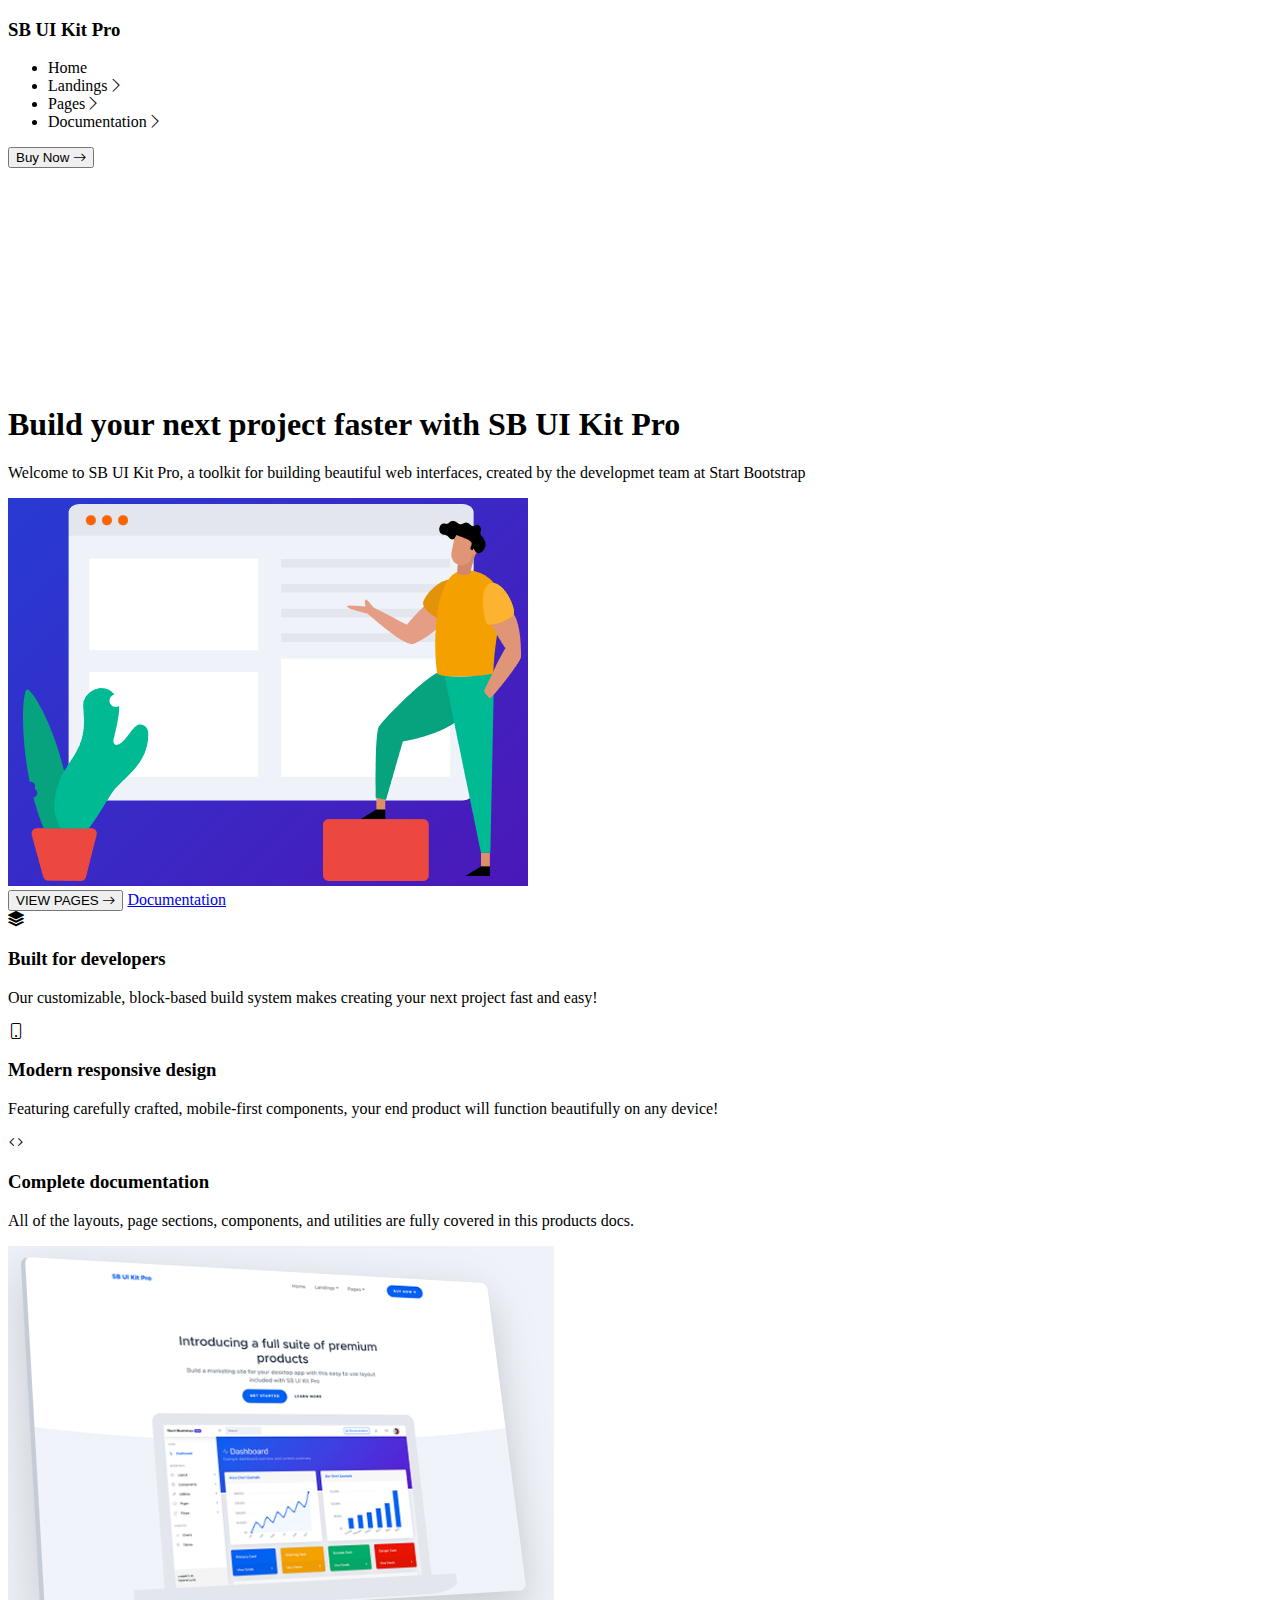
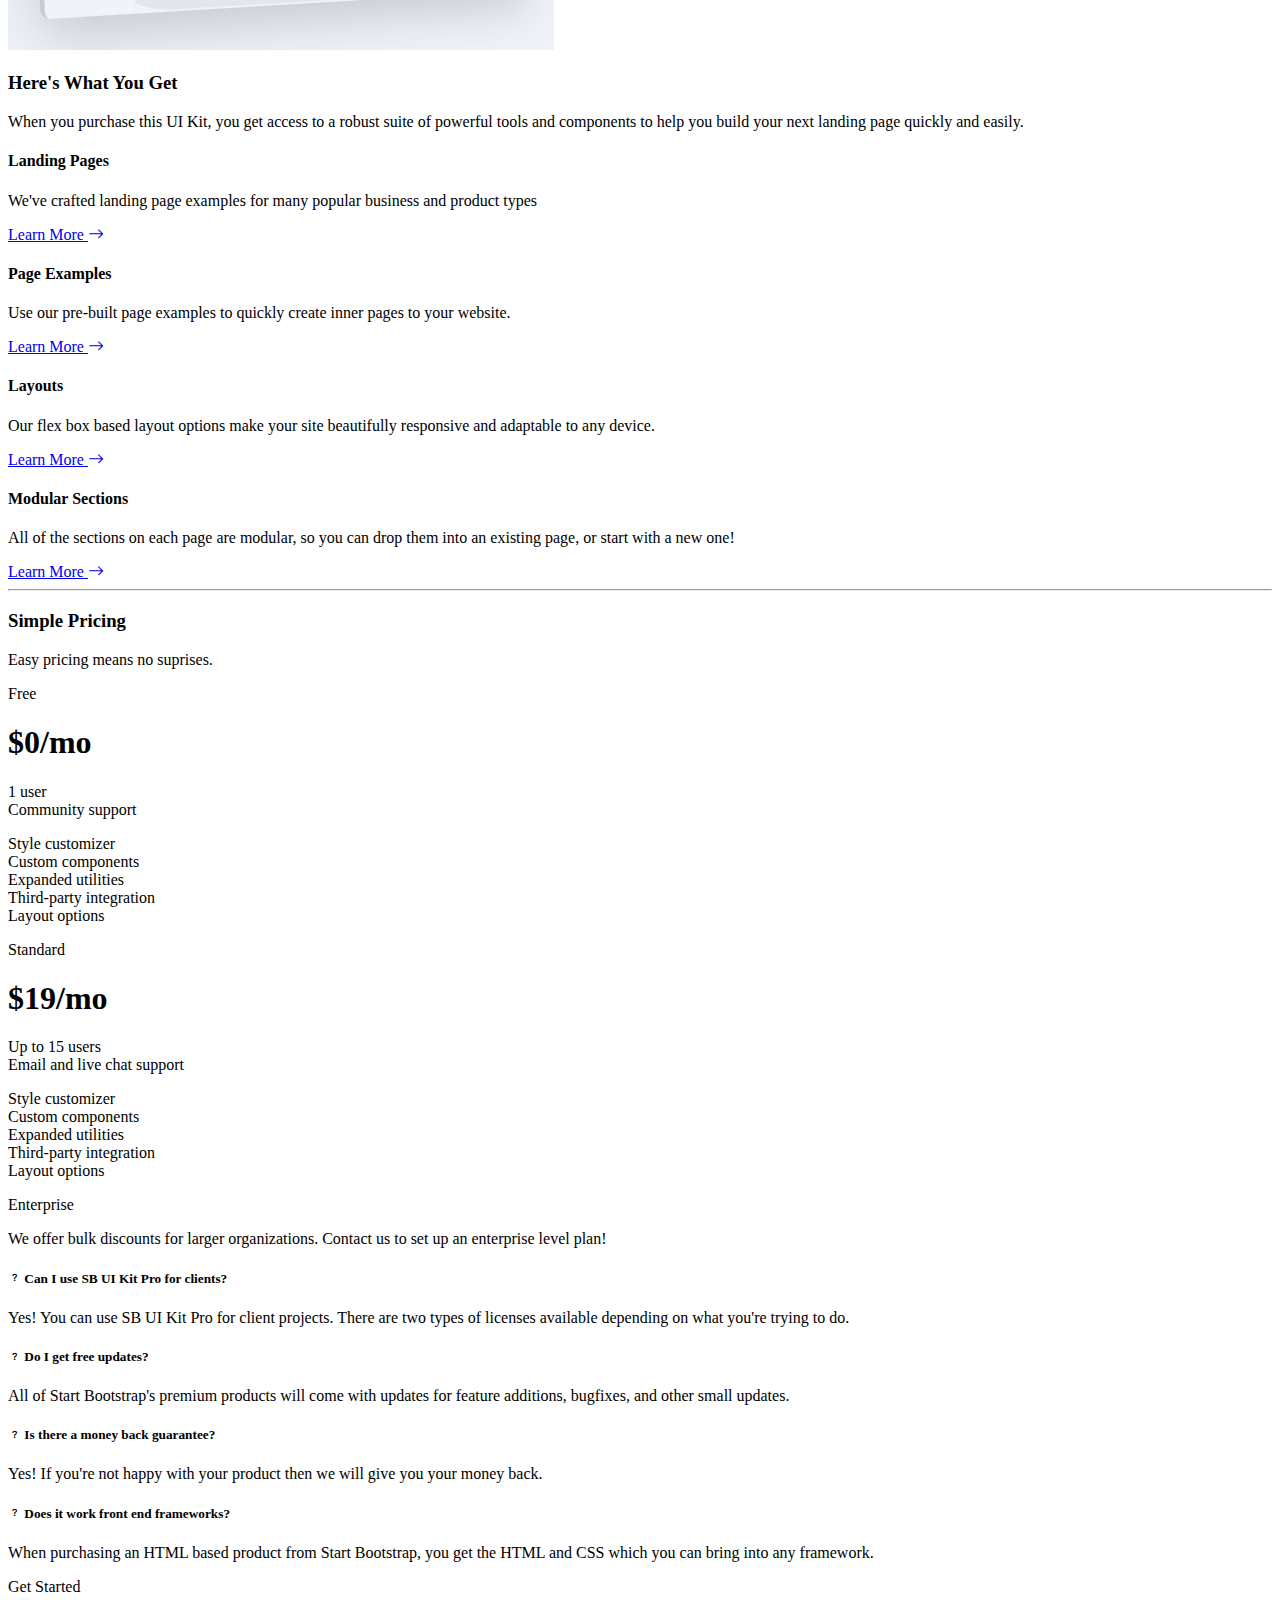
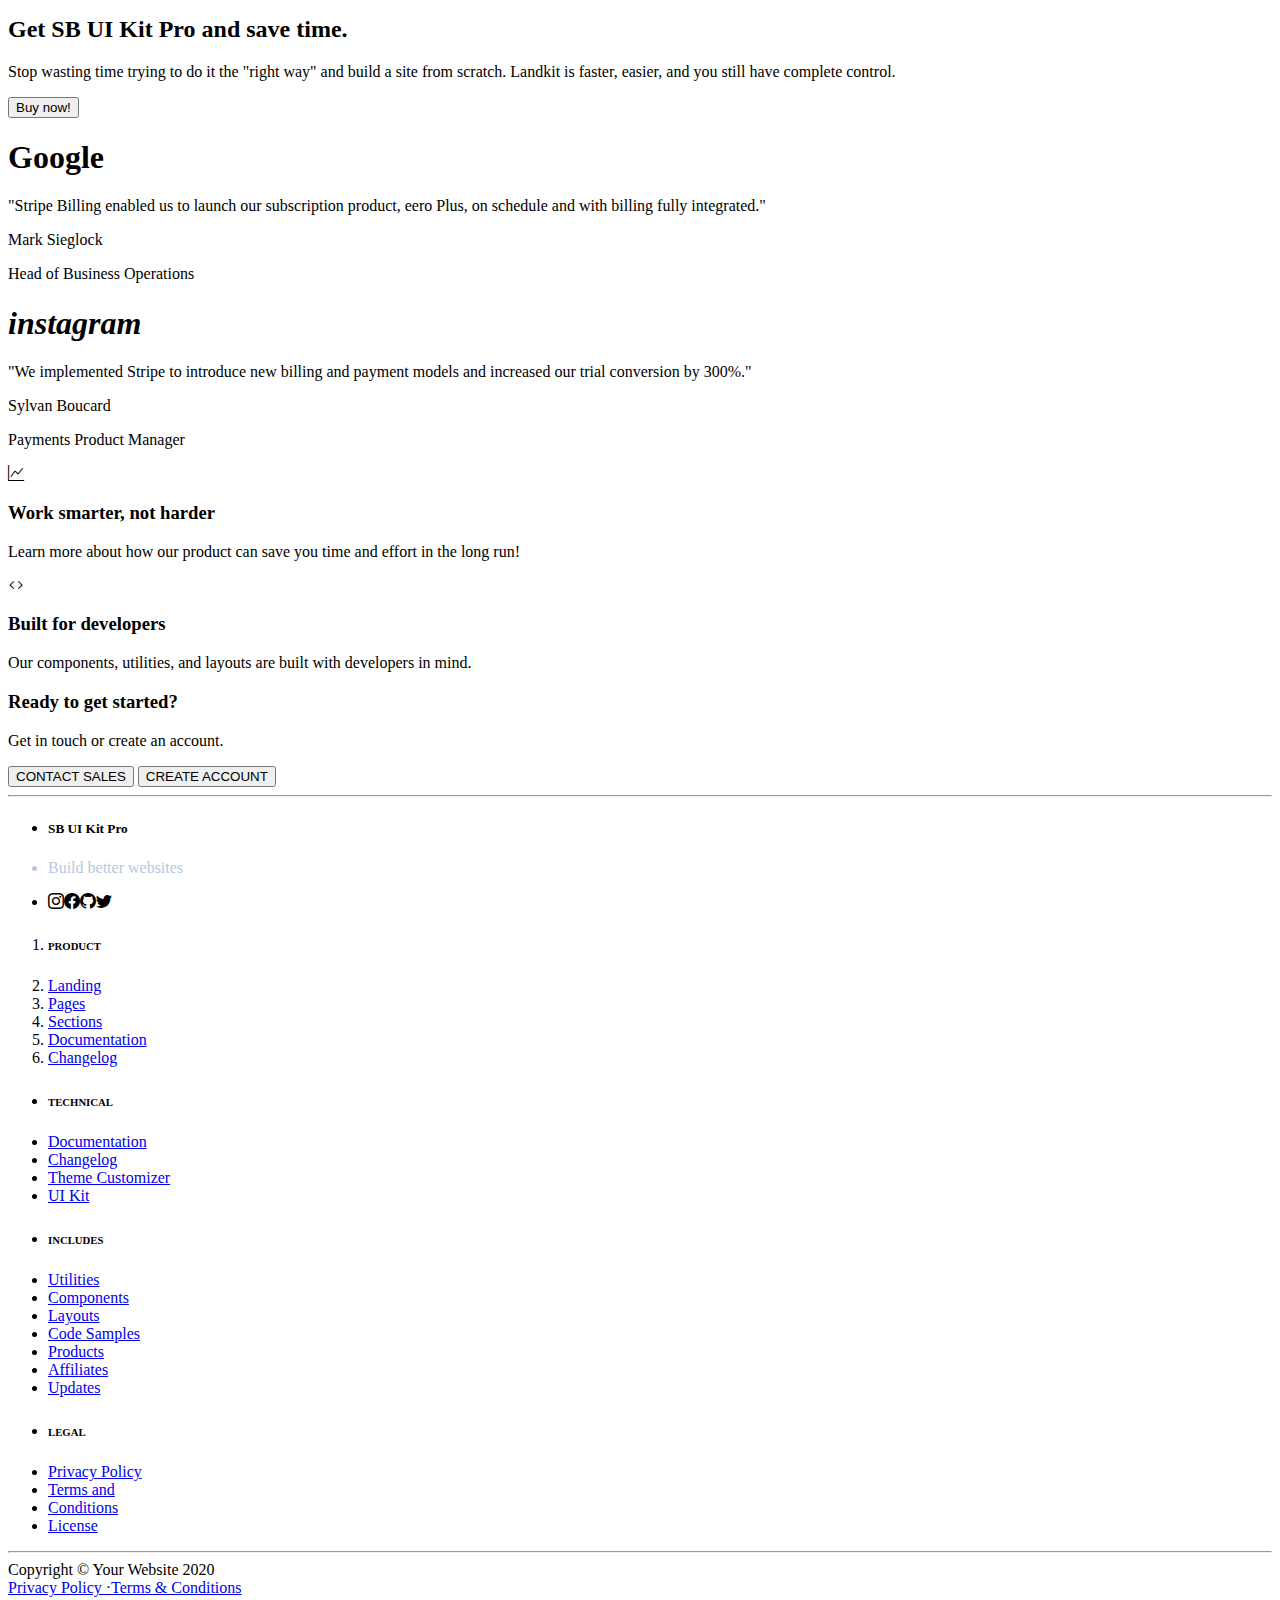
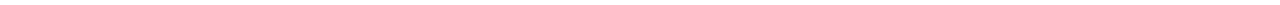
==== copia-de-pagina/index.html @ 25e829fa "portafolio" ====
<!DOCTYPE html>
<html lang="es">
<head>
    <meta charset="UTF-8">
    <meta http-equiv="X-UA-Compatible" content="IE=edge">
    <meta name="viewport" content="width=device-width, initial-scale=1.0">
    <link rel="stylesheet" href="style.css">
    <link href="https://cdn.jsdelivr.net/npm/bootstrap@5.2.3/dist/css/bootstrap.min.css" rel="stylesheet" integrity="sha384-rbsA2VBKQhggwzxH7pPCaAqO46MgnOM80zW1RWuH61DGLwZJEdK2Kadq2F9CUG65" crossorigin="anonymous">
    <link rel="stylesheet" href="https://cdn.jsdelivr.net/npm/bootstrap-icons@1.10.2/font/bootstrap-icons.css">
    <title>proyecto-copia-de-pagina</title>
   
</head>
<body>
    <div class="fondo">
        <div class="up">
    <nav class="navegador">
<h3>SB UI Kit Pro</h3>
        <ul>
            <li>Home</li>
            <li class="landing">Landings<i class="bi bi-chevron-right"></i>
            <!-- <div class="lan">
                <div class="im"><h4>Multipurpose landing pages for a variety of projects.</h4>
                <button class="botonn">VIEW ALL</button></div>
                <div class="din">
                    <ul>
                    <li></li>
                    <li></li>
                    <li></li>
                    <li></li>
                    <li></li>
                </ul></div>
            </div> -->
            </li>
            <li>Pages<i class="bi bi-chevron-right"></i></li>
            <li>Documentation<i class="bi bi-chevron-right"></i></li>
        </ul>
<button class="botonn">Buy Now <i class="bi bi-arrow-right"></i></button>
    </nav>
</div>
    <div class="titulo">
        <div class="con">
            <br><br><br><br><br><br><br><br><br><br><br><br>
        <h1>Build your next project faster with SB UI Kit Pro</h1>
        <p>Welcome to SB UI Kit Pro, a toolkit for building beautiful web interfaces, created by the developmet team at Start Bootstrap</p>
       </div>
       <img src="person.png" alt="img"> 
    </div>
    <div class="buu">
         <button class="botonn">VIEW PAGES <i class="bi bi-arrow-right"></i></button>
        <a href="#">Documentation</a> </div>
</div>
<div class="capa4">
<div class="capa3">
<div class="capa2">
<div class="carpe">
<section class="logitos">
    <div class="logo">
        <i class="bi bi-stack "></i>
        <h3>Built for developers</h3>
        <p>Our customizable, block-based build system makes creating your next project fast and easy!</p>
    </div>
    <div class="logo">
        <i class="bi bi-phone"></i>
        <h3>Modern responsive design</h3>
        <p>Featuring carefully crafted, mobile-first components, your end product will function beautifully on any device!</p>
    </div>
    <div class="logo">
        <i class="bi bi-code"></i>
        <h3>Complete documentation</h3>
        <p>All of the layouts, page sections, components, and utilities are fully covered in this products docs.</p>
    </div>
</section>
<section class="grafica">
    <div class="contiene">
        <div class="con-img">
            <img src="grafica.png" alt="img">
        </div >
        <div class="con-text">
            <h3>Here's What You Get</h3>
            <p>When you purchase this UI Kit, you get access to a robust suite of powerful tools and components to help you build your next landing page quickly and easily.</p>
            <div class="mini">
                <div class="d1">
                <h4>Landing Pages</h4>
                <p>We've crafted landing page examples for many popular business and product types</p>
                <a href="#">Learn More <i class="bi bi-arrow-right"></i></a>
          </div>
          <div class="d1">
                <h4>Page Examples</h4>
                <p>Use our pre-built page examples to quickly create inner pages to your website.</p>
                <a href="#">Learn More <i class="bi bi-arrow-right"></i></a>
        </div>
            </div>
                <div class="mini">
                <div class="d1">
                 <h4>Layouts</h4>
                <p>Our flex box based layout options make your site beautifully responsive and adaptable to any device.</p>
                <a href="#">Learn More <i class="bi bi-arrow-right"></i></a>
            </div>
            <div class="d1">
                <h4>Modular Sections</h4>
                <p>All of the sections on each page are modular, so you can drop them into an existing page, or start with a new one!</p>
                <a href="#">Learn More <i class="bi bi-arrow-right"></i></a>
            </div>
            </div>
        </div>
    </div>
    <hr>
    <div class="carta">
        <div class="titu">
        <h3>Simple Pricing</h3>
        <p>Easy pricing means no suprises.</p>
    </div>
    </div>
    <div class="car">
        <div class="free">
            <span class="spa">Free</span>
            <h1>$0/mo</h1>
            <span>1 user<br>
                Community support</span>
            <p>Style customizer<br>
                Custom components<br>
                Expanded utilities<br>
                Third-party integration <br>
                Layout options</p>
        </div>
        <div class="free">
            <span class="stand">Standard</span>
            <h1>$19/mo</h1>
            <span>Up to 15 users<br>
                Email and live chat support</span>
            <p>Style customizer<br>
                Custom components<br>
                Expanded utilities<br>
                Third-party integration<br>
                Layout options</p>
        </div>
        <div class="nohay">
            <span>Enterprise</span>
            
            <p>We offer bulk discounts for larger organizations. Contact us to set up an enterprise level plan!</p>
        </div>
    </div>
</section>
</div>
<div class="mid">
    <div class="tex">
        <h5><i class="bi bi-question"></i>  Can I use SB UI Kit Pro for clients?</h5>
        <p>Yes! You can use SB UI Kit Pro for client projects. There are two types of licenses available depending on what you're trying to do.</p>
        <h5><i class="bi bi-question"></i>  Do I get free updates?
        </h5>
        <p>All of Start Bootstrap's premium products will come with updates for feature additions, bugfixes, and other small updates.</p>
    </div>
    <div class="tex">
        <h5><i class="bi bi-question"></i> Is there a money back guarantee?</h5>
        <p>Yes! If you're not happy with your product then we will give you your money back.</p>
        <h5><i class="bi bi-question"></i> Does it work front end frameworks?</h5>
        <p>When purchasing an HTML based product from Start Bootstrap, you get the HTML and CSS which you can bring into any framework.</p>
    </div>
</div>
<div class="til">
    <div>
    <span><o class="o"> Get Started</o></span>
    <h2>Get SB UI Kit Pro and save time.</h2>
    <p>Stop wasting time trying to do it the "right way" and build a site from scratch. Landkit is faster, easier, and you still have complete control.</p>
    <button class="botonnn">Buy now!</button>
</div>
</div>
</div>
<div class="google">
    <div class="go"><h1>Google</h1>
    <p class="p">"Stripe Billing enabled us to launch our subscription product, eero Plus, on schedule and with billing fully integrated."</p>
        <p class="n">Mark Sieglock</p>
        <p class="c">Head of Business Operations</p>
</div>
    <div class="insta"><h1><i> instagram</i></h1>
    <p class="p">"We implemented Stripe to introduce new billing and payment models and increased our trial conversion by 300%."</p>
    <p class="n">Sylvan Boucard</p>
    <p class="c">Payments Product Manager</p>
</div>
</div>
<div class="code">
    <div class="gra">
        <i class="bi bi-graph-up"></i>
        <div class="hh"><h3>Work smarter, not harder</h3>
        <p>Learn more about how our product can save you time and effort in the long run!</p></div>
    </div>
    <div class="cod">
        <i class="bi bi-code"></i>
        <div class="hh"><h3>Built for developers </h3>
        <p>Our components, utilities, and layouts are built with developers in mind.</p></div>
    </div>
</div>
</div>
<div class="casi">
    <div class="tit">
        <h3>Ready to get started?</h3>
        <p>Get in touch or create an account.</p>
    </div>
    <div class="but">
        <button class="bu1 bu2">CONTACT SALES</button>
        <button class="bu1 bu3">CREATE ACCOUNT</button>
    </div>
</div>
<hr class="hr">
<div class="ultimo">
    <div class="div1"><ul>
        <li><h5>SB UI Kit Pro</h5></li>
        <li style="color: #b6c8df;margin-bottom: 1rem;">Build better websites</li>
        <li><i class="bi bi-instagram"></i><i class="bi bi-facebook"></i><i class="bi bi-github"></i><i class="bi bi-twitter"></i></li>
    </ul></div>
    <div class="div2"><ol>
        <li id="colo"><h6>PRODUCT</h6></li>
        <li><a href="#">Landing</a></li>
        <li><a href="#">Pages</a></li>
        <li><a href="#">Sections</a></li>
        <li><a href="#">Documentation</a></li>
        <li><a href="#">Changelog</a></li>
    </ol></div>
    <div class="div3"><ul>
        <li><h6>TECHNICAL</h6></li>
        <li><a href="#">Documentation</a></li>
        <li><a href="#">Changelog</a></li>
        <li><a href="#">Theme Customizer</a></li>
        <li><a href="#">UI Kit</a></li>
    </ul></div>
    <div class="div4"><ul>
        <li><h6>INCLUDES</h6></li>
        <li><a href="#">Utilities</a></li>
        <li><a href="#">Components</a></li>
        <li><a href="#">Layouts</a></li>
        <li><a href="#">Code Samples</a></li>
        <li><a href="#">Products</a></li>
        <li><a href="#">Affiliates</a></li>
        <li><a href="#">Updates</a></li>
    </ul></div>
    <div class="div5"><ul>
        <li><h6>LEGAL</h6></li>
        <li><a href="#">Privacy Policy</a></li>
        <li><a href="#">Terms and</a></li>
        <li><a href="#">Conditions</a></li>
        <li><a href="#">License</a></li>
    </ul></div>
</div>
<hr class="hr">
<div class="copy">
<div>Copyright © Your Website 2020</div>
<div><a href="#">Privacy Policy ·</a><a href="#">Terms & Conditions</a></div>
</div>
</div>
</body>
<script>
    window.addEventListener("scroll",()=>{
       const fondo = document.querySelector(".navegador");
      let sc = window.scrollY;
       if(sc > 100){
        fondo.style.background= " #041735"; }
        else{
            fondo.style.background= "transparent";
        } 
   
    })
   
</script>
<script src="https://cdn.jsdelivr.net/npm/bootstrap@5.2.3/dist/js/bootstrap.bundle.min.js" integrity="sha384-kenU1KFdBIe4zVF0s0G1M5b4hcpxyD9F7jL+jjXkk+Q2h455rYXK/7HAuoJl+0I4" crossorigin="anonymous"></script>
</html>
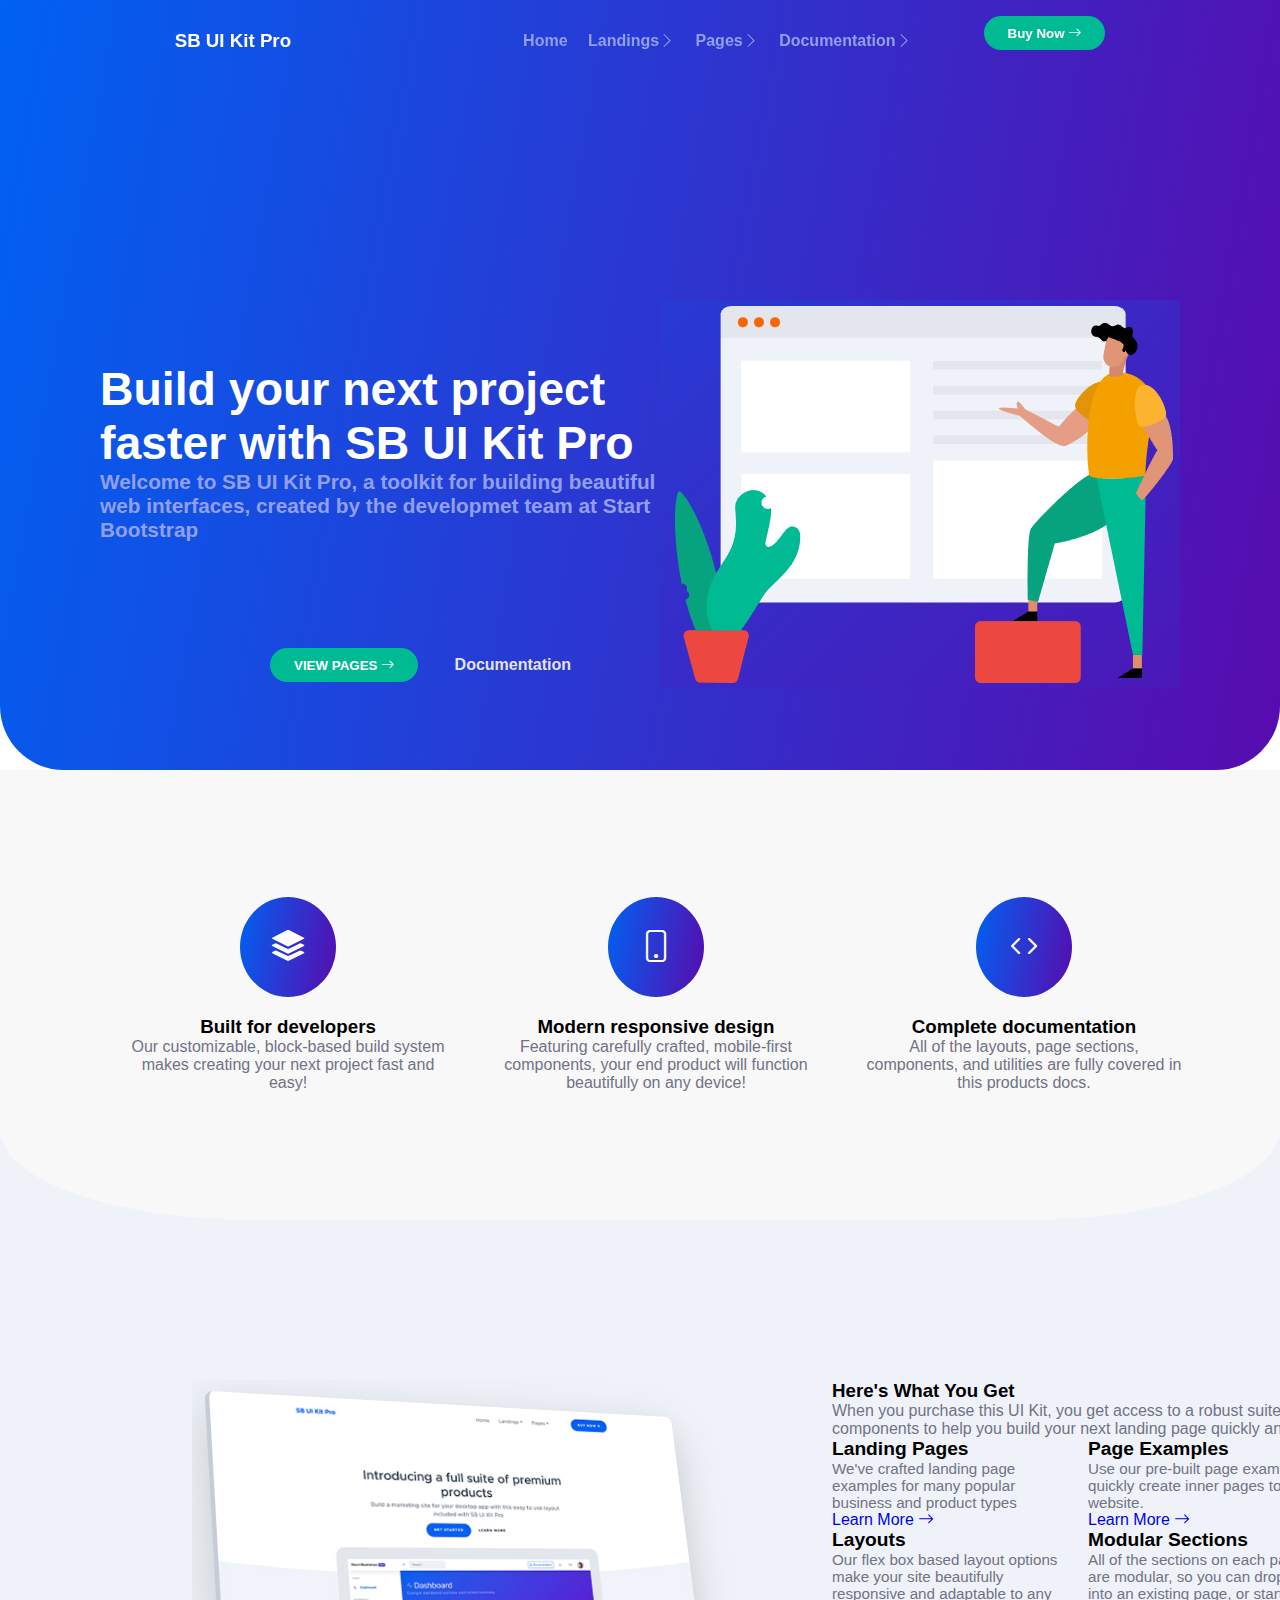
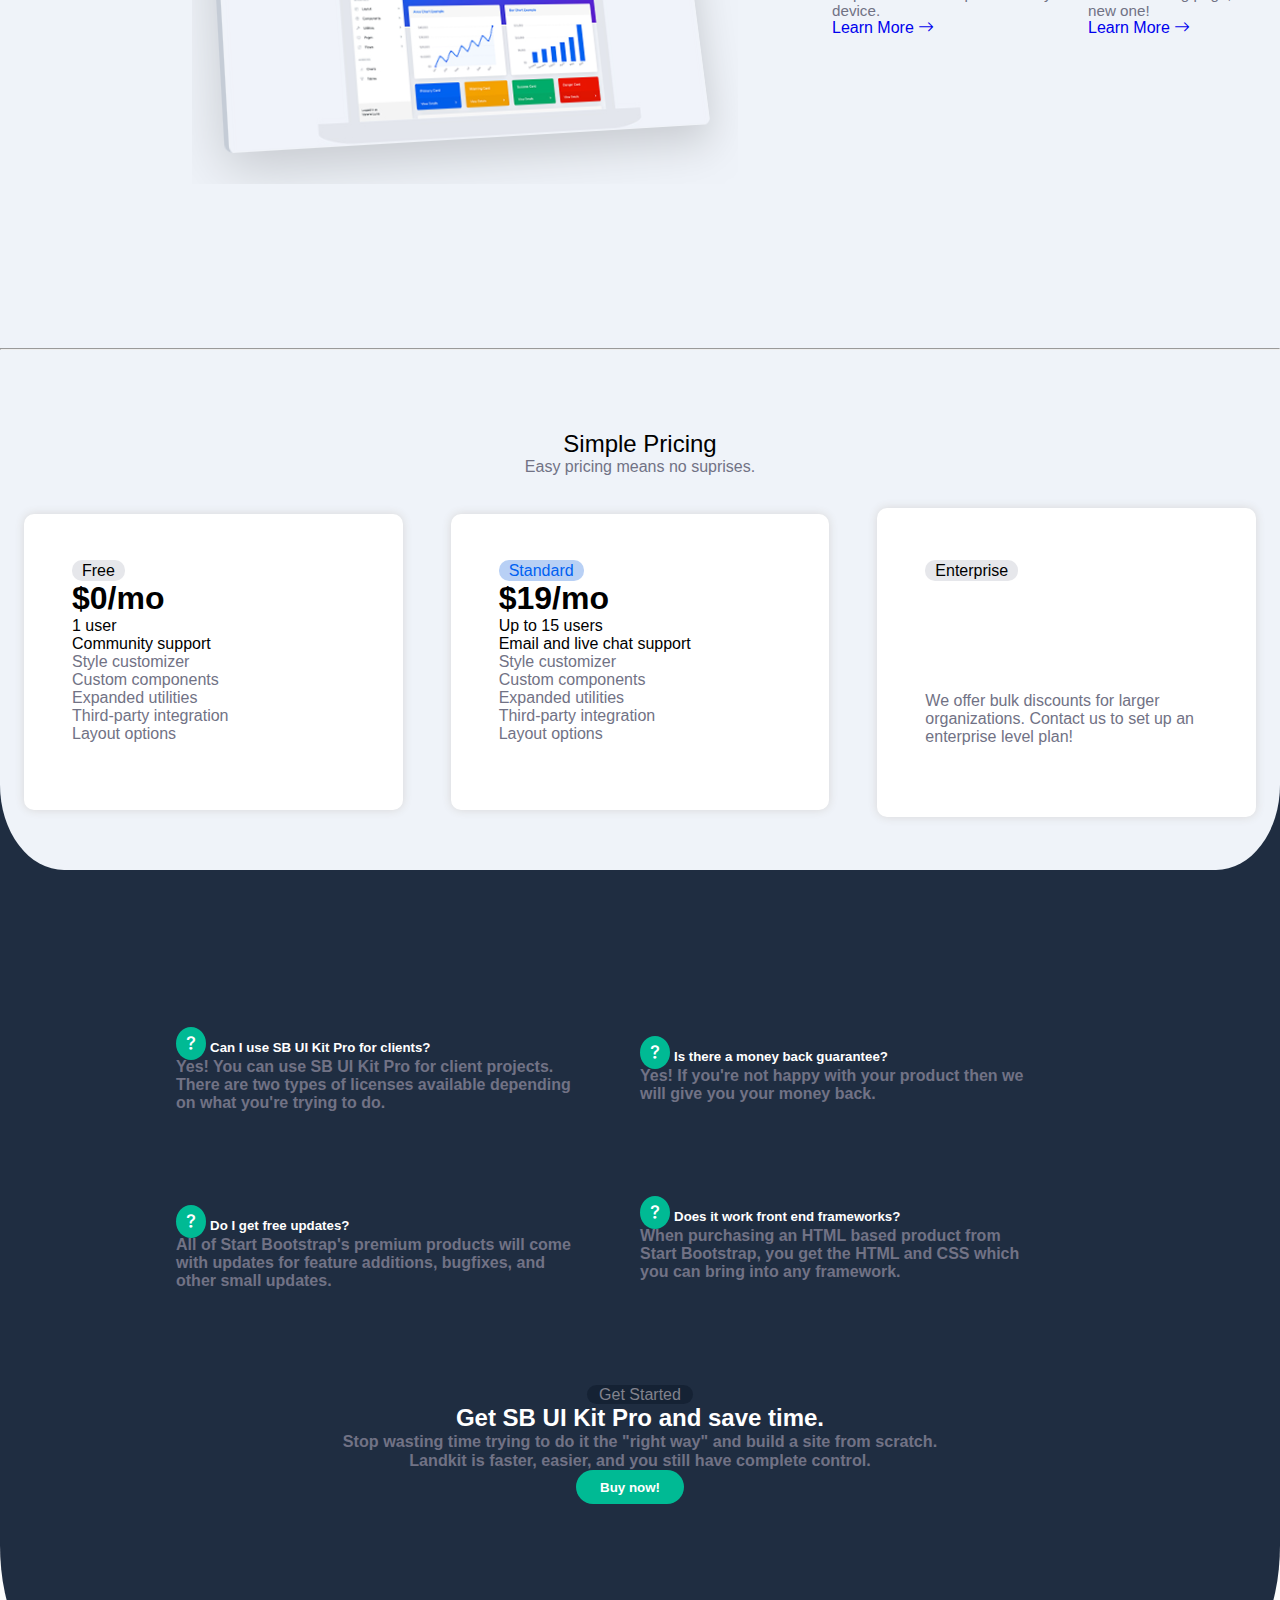
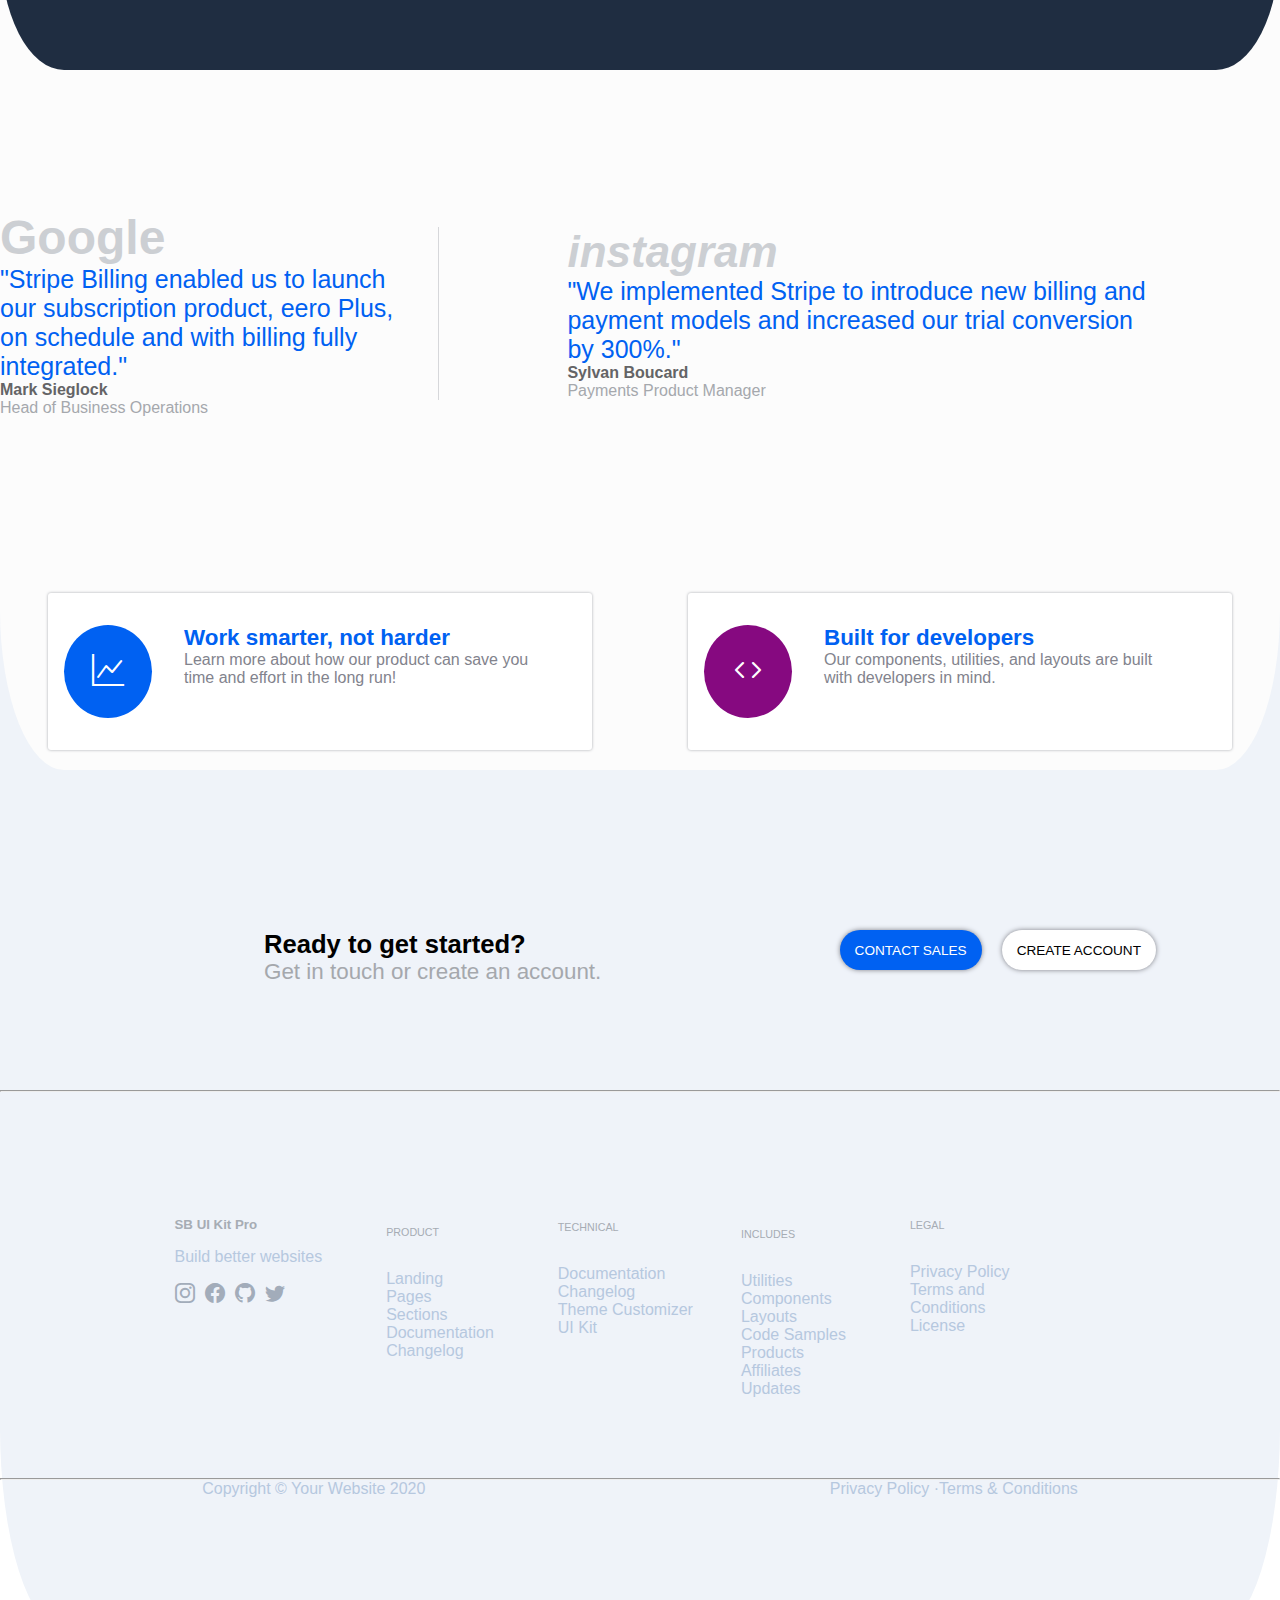
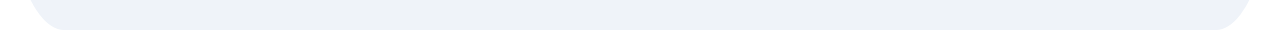
==== commit 182e13e2: "Portafolio" ====
--- a/copia-de-pagina/index.html
+++ b/copia-de-pagina/index.html
@@ -4,7 +4,7 @@
     <meta charset="UTF-8">
     <meta http-equiv="X-UA-Compatible" content="IE=edge">
     <meta name="viewport" content="width=device-width, initial-scale=1.0">
-    <link rel="stylesheet" href="style.css">
+    <link rel="stylesheet" href="estilos.css">
     <link href="https://cdn.jsdelivr.net/npm/bootstrap@5.2.3/dist/css/bootstrap.min.css" rel="stylesheet" integrity="sha384-rbsA2VBKQhggwzxH7pPCaAqO46MgnOM80zW1RWuH61DGLwZJEdK2Kadq2F9CUG65" crossorigin="anonymous">
     <link rel="stylesheet" href="https://cdn.jsdelivr.net/npm/bootstrap-icons@1.10.2/font/bootstrap-icons.css">
     <title>proyecto-copia-de-pagina</title>
--- a/copia-de-pagina/estilos.css
+++ b/copia-de-pagina/estilos.css
@@ -0,0 +1,591 @@
+* {
+  margin: 0;
+  padding: 0;
+  font-family: "Gill Sans", sans-serif;
+  list-style: none;
+}
+
+.fondo {
+  width: 100%;
+  height: 770px;
+  border-radius: 0 0 4rem 4rem;
+  background: linear-gradient(100deg, #0061f2, #580bae);
+  margin-top: -160px;
+}
+.fondo .up {
+  width: 100%;
+}
+.fondo .navegador {
+  display: flex;
+  align-items: center;
+  justify-content: center;
+  position: fixed;
+  width: 100%;
+  
+}
+
+.fondo .navegador h3 {
+  margin-right: 10rem;
+  font-weight: 600;
+  color: #fff;
+}
+.fondo .navegador ul {
+  padding: 2rem 4rem;
+}
+.fondo .navegador ul li {
+  display: inline;
+  margin: 0 0.5rem;
+  font-weight: 700;
+  color: #919feb;
+  cursor: pointer;
+  flex-wrap: nowrap;
+}
+.fondo .navegador ul li:hover {
+  color: #b9c0eb;
+}
+.fondo .navegador .botonn {
+  border: none;
+  padding: 0.6rem 1.5rem;
+  color: #fff;
+  border-radius: 1.9rem;
+  font-weight: 600;
+  margin-top: -1rem;
+  background-color: #00ba94;
+  transition: 0.3s;
+}
+.fondo .navegador .botonn:hover {
+  background-color: #059276;
+}
+
+.titulo {
+  display: flex;
+  align-items: center;
+  justify-content: center;
+  margin-top: 10rem;
+}
+.titulo .con {
+  width: 35rem;
+}
+.titulo .con h1 {
+  color: #fff;
+  font-size: 2.9rem;
+}
+.titulo .con p {
+  font-size: 1.3rem;
+  color: #919feb;
+  font-weight: 600;
+}
+.titulo img {
+  margin-top: 300px;
+}
+
+.buu {
+  margin-left: 270px;
+  margin-top: -40px;
+}
+.buu .botonn {
+  border: none;
+  padding: 0.6rem 1.5rem;
+  color: #fff;
+  border-radius: 1.9rem;
+  font-weight: 600;
+  background-color: #00ba94;
+  transition: 0.3s;
+}
+.buu .botonn:hover {
+  background-color: #059276;
+  transform: translatey(-0.5rem);
+}
+.buu a {
+  text-decoration: none;
+  color: rgb(228, 225, 225);
+  font-weight: 700;
+  margin: 0 2rem;
+}
+.buu a:hover {
+  color: rgb(184, 181, 181);
+  text-decoration: underline;
+}
+
+.logitos {
+  width: 100%;
+  height: 400px;
+  border-radius: 0 0 20% 20%;
+  display: flex;
+  gap: 1rem;
+  align-items: center;
+  margin: auto;
+  justify-content: center;
+  background-color: rgb(248, 248, 248);
+  padding-bottom: 50px;
+}
+.logitos .logo {
+  margin-top: 5rem;
+  align-items: center;
+  margin-left: 2rem;
+  max-width: 20rem;
+}
+.logitos .logo i {
+  color: #fff;
+  font-size: 2rem;
+  padding: 2rem;
+  border-radius: 50%;
+  background: linear-gradient(100deg, #0061f2, #580bae);
+  text-align: center;
+  margin-left: 7rem;
+}
+.logitos .logo h3 {
+  margin-top: 50px;
+  text-align: center;
+}
+.logitos .logo p {
+  color: #717285;
+  text-align: center;
+}
+
+.capa4 {
+  background-color: #eff3f9;
+  width: 100%;
+  height: 4060px;
+  border-radius: 0 0 5% 5%;
+}
+.capa4 .capa3 {
+  background-color: #fcfcfc;
+  width: 100%;
+  height: 3200px;
+  border-radius: 0 0 5% 5%;
+}
+.capa4 .capa3 .capa2 {
+  background-color: #1f2d41;
+  width: 100%;
+  height: 2000px;
+  min-height: 2500px;
+  border-radius: 0 0 5% 5%;
+  margin-bottom: 140px;
+}
+.capa4 .capa3 .capa2 .carpe {
+  background-color: #eff3f9;
+  width: 100%;
+  height: 1700px;
+  border-radius: 0 0 5% 5%;
+}
+
+.grafica .contiene {
+  width: 100%;
+  padding: 10rem 12rem;
+  display: flex;
+}
+.grafica .contiene .con-img {
+  width: 50%;
+}
+.grafica .contiene .con-text {
+  width: 50%;
+}
+.grafica .contiene .con-text p {
+  color: #717285;
+  font-weight: 500;
+}
+.grafica .contiene .con-text .mini {
+  display: flex;
+  gap: 1rem;
+  align-items: center;
+  margin: auto;
+}
+.grafica .contiene .con-text .mini .d1 {
+  max-width: 15rem;
+}
+.grafica .contiene .con-text .mini h4 {
+  font-size: 1.2rem;
+}
+.grafica .contiene .con-text .mini p {
+  font-size: 0.95rem;
+  color: #717285;
+}
+.grafica .contiene .con-text .mini a {
+  text-decoration: none;
+}
+.grafica .contiene .con-text .mini a:hover {
+  text-decoration: underline;
+}
+.grafica hr {
+  color: #a5a8ad;
+}
+.grafica .carta {
+  display: flex;
+  justify-content: center;
+  align-items: center;
+}
+.grafica .carta .titu {
+  margin-top: 5rem;
+  margin-bottom: 2rem;
+}
+.grafica .carta .titu h3 {
+  font-size: 1.5rem;
+  text-align: center;
+  font-weight: 500;
+}
+.grafica .carta .titu p {
+  font-size: 1rem;
+  text-align: center;
+  font-weight: 500;
+  color: #717285;
+}
+.grafica .car {
+  display: flex;
+  align-items: center;
+  justify-content: center;
+}
+.grafica .car .free {
+  width: 20rem;
+  min-height: 200px;
+  background-color: #fff;
+  padding: 3rem;
+  margin: 0 1.5rem;
+  border-radius: 10px;
+  box-shadow: 0 0 10px 0 rgb(216, 215, 215);
+}
+.grafica .car .free .spa {
+  padding: 2px 10px;
+  background-color: #e6e7eb;
+  border-radius: 10px;
+}
+.grafica .car .free .stand {
+  padding: 2px 10px;
+  background-color: #b8d0f5;
+  border-radius: 10px;
+  color: #0061f2;
+}
+.grafica .car .free p {
+  color: #717285;
+}
+.grafica .car .nohay {
+  width: 20rem;
+  min-height: 200px;
+  background-color: #fff;
+  padding: 3.4rem 3rem;
+  margin: 0 1.5rem;
+  border-radius: 10px;
+  box-shadow: 0 0 10px 0 rgb(216, 215, 215);
+}
+.grafica .car .nohay span {
+  padding: 2px 10px;
+  background-color: #e6e7eb;
+  border-radius: 10px;
+}
+.grafica .car .nohay p {
+  margin-top: 7rem;
+  color: #717285;
+}
+
+.mid {
+  display: flex;
+  align-items: center;
+  justify-content: center;
+  margin-top: 10rem;
+}
+.mid .tex i {
+  padding: 0.2rem;
+  background-color: #00ba94;
+  border-radius: 50%;
+  font-size: 1.5rem;
+}
+.mid .tex h5 {
+  color: #fff;
+}
+.mid .tex p {
+  color: #717285;
+  width: 400px;
+  margin-right: 4rem;
+  margin-bottom: 6rem;
+  font-size: 1rem;
+  font-weight: 600;
+}
+
+.til {
+  display: flex;
+  align-items: center;
+  justify-content: center;
+}
+.til span {
+  color: #82838d;
+  text-align: center;
+  display: block;
+  font-weight: 300;
+}
+.til span .o {
+  background-color: rgba(10, 20, 36, 0.4431372549);
+  border-radius: 10px;
+  padding: 1px 0.75rem;
+}
+.til h2 {
+  color: #fff;
+  text-align: center;
+}
+.til p {
+  color: #717285;
+  text-align: center;
+  font-size: 1.01rem;
+  font-weight: 600;
+  width: 40rem;
+}
+.til .botonnn {
+  border: none;
+  padding: 0.6rem 1.5rem;
+  color: #fff;
+  border-radius: 1.9rem;
+  font-weight: 600;
+  background-color: #00ba94;
+  transition: 0.3s;
+  margin-left: 16rem;
+}
+.til .botonnn:hover {
+  background-color: #059276;
+  transform: translatey(-0.5rem);
+}
+
+.google {
+  display: flex;
+  align-items: center;
+  justify-content: center;
+}
+.google .go {
+  width: 30rem;
+}
+.google .go h1 {
+  font-size: 3rem;
+  font-weight: 600;
+  color: #cccfd3;
+}
+.google .go .p {
+  color: #0061f2;
+  width: 25rem;
+  font-size: 25px;
+}
+.google .go .n {
+  color: #646466;
+  font-weight: 600;
+}
+.google .go .c {
+  color: #a5a8ad;
+}
+.google .insta {
+  width: 40rem;
+  border: none;
+  border-left: 1px solid #d6d7da;
+  padding: 0 8rem;
+}
+.google .insta h1 {
+  font-size: 2.75rem;
+  font-weight: 600;
+  color: #cccfd3;
+}
+.google .insta .p {
+  color: #0061f2;
+  font-size: 25px;
+}
+.google .insta .n {
+  color: #646466;
+  font-weight: 600;
+}
+.google .insta .c {
+  color: #a5a8ad;
+}
+
+.code {
+  display: flex;
+  align-items: center;
+  justify-content: center;
+  margin-top: 8rem;
+}
+.code .gra {
+  margin: 3rem 3rem;
+  width: 30rem;
+  border-radius: 3px;
+  display: flex;
+  box-shadow: 0 0 3px 0 #a5a8ad;
+  background-color: #fff;
+  padding: 2rem 3rem;
+  transition: 0.2s;
+}
+.code .gra:hover {
+  transform: translatey(-1rem);
+  box-shadow: 0 0 10px 0 #717285;
+  cursor: pointer;
+}
+.code .gra i {
+  margin-right: 2rem;
+  margin-left: -2rem;
+  padding: 1.75rem;
+  font-size: 2rem;
+  color: #fff;
+  background-color: #0061f2;
+  border-radius: 50%;
+}
+.code .gra h3 {
+  font-size: 1.4rem;
+  color: #0061f2;
+}
+.code .gra p {
+  color: #82838d;
+  font-weight: 500;
+}
+.code .cod {
+  margin: 3rem 3rem;
+  width: 30rem;
+  border-radius: 3px;
+  display: flex;
+  background-color: #fff;
+  box-shadow: 0 0 3px 0 #a5a8ad;
+  padding: 2rem 3rem;
+  transition: 0.2s;
+}
+.code .cod:hover {
+  transform: translatey(-1rem);
+  box-shadow: 0 0 10px 0 #717285;
+  cursor: pointer;
+}
+.code .cod i {
+  margin-right: 2rem;
+  margin-left: -2rem;
+  padding: 1.75rem;
+  font-size: 2rem;
+  color: #fff;
+  background-color: #860980;
+  border-radius: 50%;
+}
+.code .cod h3 {
+  font-size: 1.4rem;
+  color: #0061f2;
+}
+.code .cod p {
+  color: #82838d;
+  font-weight: 500;
+}
+
+.casi {
+  display: flex;
+  justify-content: center;
+  align-items: center;
+  margin-top: 10rem;
+}
+.casi .tit {
+  width: 80%;
+  height: 5rem;
+  padding-left: 16.5rem;
+}
+.casi .tit h3 {
+  font-size: 1.6rem;
+}
+.casi .tit p {
+  font-size: 1.4rem;
+  color: #a5a8ad;
+}
+.casi .but {
+  width: 100%;
+  height: 5rem;
+  display: flex;
+  justify-content: center;
+}
+.casi .but .bu1 {
+  border: none;
+  padding: 2px 15px;
+  margin: 0 10px;
+  border-radius: 20px;
+  height: 40px;
+  box-shadow: 0 0 5px 0 #7d7e86;
+}
+.casi .but .bu2 {
+  background-color: #0061f2;
+  color: #fff;
+  font-size: 0.85rem;
+  font-weight: 500;
+  transition: 0.2s;
+}
+.casi .but .bu2:hover {
+  transform: translatey(-3px);
+  background-color: #0650be;
+}
+.casi .but .bu3 {
+  background-color: #fff;
+  font-weight: 500;
+  font-size: 0.85rem;
+  transition: 0.2s;
+}
+.casi .but .bu3:hover {
+  transform: translatey(-3px);
+  background-color: rgb(231, 227, 227);
+}
+
+.hr {
+  margin-top: 5rem;
+  color: #838588;
+}
+
+.ultimo {
+  display: flex;
+  justify-content: center;
+  align-items: center;
+  margin-top: 7rem;
+}
+.ultimo .div1 {
+  margin-top: -5rem;
+  margin-right: 4rem;
+}
+.ultimo .div2 {
+  margin-top: -1rem;
+  margin-right: 4rem;
+}
+.ultimo .div3 {
+  margin-top: -2.75rem;
+  margin-right: 3rem;
+}
+.ultimo .div4 {
+  margin-top: 1.5rem;
+  margin-right: 4rem;
+}
+.ultimo .div5 {
+  margin-top: -3rem;
+  margin-right: 6rem;
+}
+.ultimo h5 {
+  color: #a6acb4;
+  font-weight: 600;
+  margin-bottom: 1rem;
+}
+.ultimo h6 {
+  margin-bottom: 2rem;
+  color: #a6acb4;
+  font-weight: 400;
+}
+.ultimo a {
+  color: #b6c8df;
+  text-decoration: none;
+  margin-bottom: 4rem;
+}
+.ultimo a:hover {
+  text-decoration: underline;
+  color: #b6c8df;
+}
+.ultimo i {
+  color: #a2acba;
+  font-size: 20px;
+  margin-right: 10px;
+}
+
+.copy {
+  display: flex;
+  justify-content: space-around;
+}
+.copy div {
+  color: #b6c8df;
+}
+.copy a {
+  color: #b6c8df;
+  text-decoration: none;
+}
+.copy a:hover {
+  text-decoration: underline;
+  color: #b6c8df;
+}
+
+/*# sourceMappingURL=style.css.map */
